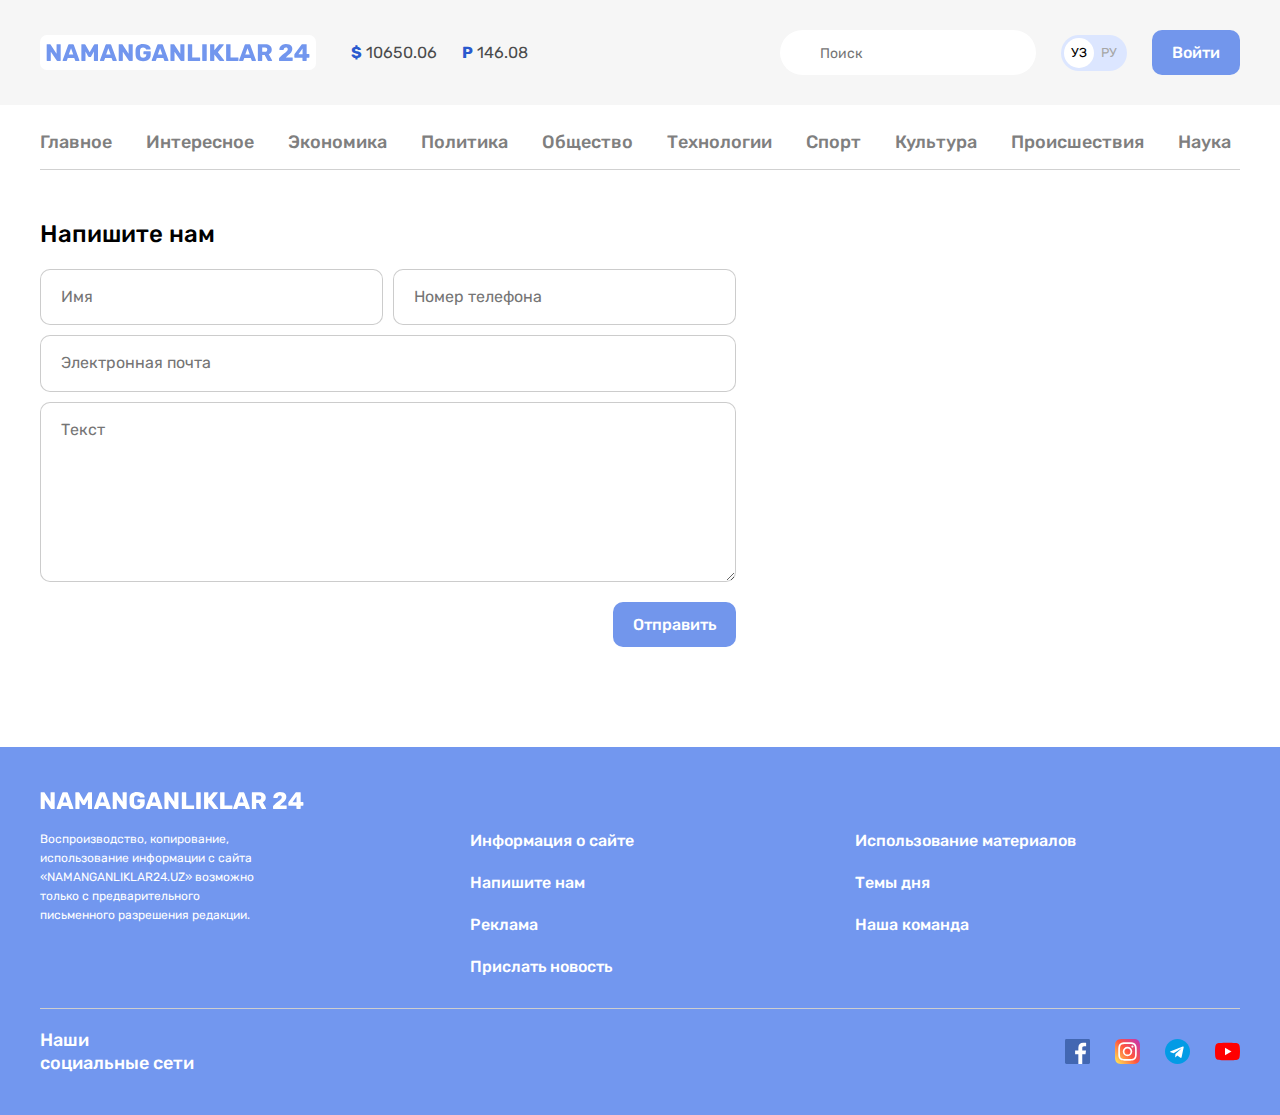
==== contact.html @ d5e80a18 "adding news list and contact page and imrowing css" ====
<!DOCTYPE html>
<html lang="uz">
<head>
  <meta charset="UTF-8">
  <meta http-equiv="X-UA-Compatible" content="IE=edge">
  <meta name="viewport" content="width=device-width, initial-scale=1.0">
  <!--Google fonts-->
  <link rel="preconnect" href="https://fonts.googleapis.com">
  <link rel="preconnect" href="https://fonts.gstatic.com" crossorigin>
  <link href="https://fonts.googleapis.com/css2?family=Rubik:wght@400;500;700&display=swap" rel="stylesheet">
  <link rel="stylesheet" type="text/css" href="css/main.css">
  <link rel="stylesheet" type="text/css" href="css/normalize.css">
  <title>Kontakt N24</title>
</head>
<body>

  <!-- SITE-HEADER -->
  <header class="site-header">
    <!-- SITE-HEADER-TOP -->
    <div class="site-header-top">
      <div class="site-header-top-container container">
        <!-- SITE-HEADER-LOGO -->
        <a class="site-header-logo" href="index.html">
          <img class="logo-img" src="img/logo.svg" alt="N24-logo" width="264" height="28">
        </a>

        <!-- Currency-Rates -->
        <ul class="currency-rates">
          <li class="currency-rates-item">
            <b class="currency-rates-type">$</b>
            <span class="currency-rates-value">10650.06</span>
          </li>
          <li class="currency-rates-item">
            <b class="currency-rates-type">P</b>
            <span class="currency-rates-value">146.08</span>
          </li>
        </ul>

        <!-- Global-Search-Form -->
        <form class="global-search-form" action="https://echo.htmlacademy.ru" method="get">
          <input class="global-search-form-input" type="search" name="serch" placeholder="Поиск" aria-label="Поиск" required>
        </form>

        <!-- Lang-Toggle-->
        <div class="lang-toggle">
          <a class="lang-toggle-link lang-toggle-link-active" href="index.html">УЗ</a>
          <a class="lang-toggle-link" href="index.html/ru">РУ</a>
        </div>
          <!-- Site-Header-Auth -->
          <a class="button button-primary" href="#">Войти</a>
    </div>
    </div>

  <div class="container">
    <!-- SITENAV -->
    <nav class="sitenav">
      <ul class="sitenav-list">
        <li class="sitenav-item"><a class="sitenav-link" href="index.html">Главное</a></li>
        <li class="sitenav-item"><a class="sitenav-link" href="news-list.html">Интересное</a></li>
        <li class="sitenav-item"><a class="sitenav-link" href="news-list.html">Экономика</a></li>
        <li class="sitenav-item"><a class="sitenav-link" href="news-list.html">Политика</a></li>
        <li class="sitenav-item"><a class="sitenav-link" href="news-list.html">Общество</a></li>
        <li class="sitenav-item"><a class="sitenav-link" href="news-list.html">Технологии</a></li>
        <li class="sitenav-item"><a class="sitenav-link" href="news-list.html">Спорт</a></li>
        <li class="sitenav-item"><a class="sitenav-link" href="news-list.html">Культура</a></li>
        <li class="sitenav-item"><a class="sitenav-link" href="news-list.html">Происшествия</a></li>
        <li class="sitenav-item"><a class="sitenav-link" href="news-list.html">Наука</a></li>
      </ul>
    </nav>

    <!-- SITE-HEADER-BANNER -->

  </div>
  </header>

  <!-- MAIN-CONTENT -->
  <main class="main-content">
    <div class="container">
      <div class="contact-page">
        <h1 class="contact-page-heading">Напишите нам</h1>

        <div class="contact-page-content">
          <form class="contact-page-form form" action="https://echo.htmlacademy.ru" method="POST">
            <div class="form-fields">
            <div class="form-groups-wrapper">
              <div class="form-group">
                <input  class="form-field" type="text" name="name" placeholder="Имя" aria-label="Имя" required>
              </div>
              <div class="form-group">
                <input class="form-field" type="tel" name="phone-number" placeholder="Номер телефона" arial-label="Номер телефона" required>
              </div>
            </div>
            <div class="form-group">
              <input class="form-field" type="email" name="email" placeholder="Электронная почта" arial-label="Электронная почта" required>
            </div>
            <div class="form-group">
              <textarea class="form-field form-field-textarea" name="message" placeholder="Текст" aria-label="Текст" required></textarea>
            </div>
            </div>
            <button class="contact-page-form-submit button button-primary" type="submit">Отправить</button>
          </form>
        </div>
      </div>

    </div>
  </main>

  <!-- Site-Footer -->
  <footer class="site-footer">
    <div class="container">
      <div class="site-footer-logo-wrapper">
        <a class="site-footer-logo" href="index.html">
          <img class="site-footer-logo-img" src="img/nam-logo.svg" alt="N24 logo" width="264" height="28">
        </a>
      </div>

      <div class="site-footer-about-links">
        <div class="site-footer-about">Воспроизводство, копирование, использование информации с сайта «NAMANGANLIKLAR24.UZ» возможно только с предварительного письменного разрешения редакции.
        </div>

        <div class="site-footer-links-wrapper">
          <ul class="site-footer-links">
            <li class="site-footer-links-item">
              <a class="site-footer-link" href="#">Информация о сайте</a>
            </li>
            <li class="site-footer-links-item">
              <a class="site-footer-link" href="#">Напишите нам</a>
            </li>
            <li class="site-footer-links-item">
              <a class="site-footer-link" href="#">Реклама</a>
            </li>
            <li class="site-footer-links-item">
              <a class="site-footer-link" href="#">Прислать новость</a>
            </li>
          </ul>

          <ul class="site-footer-links">
            <li class="site-footer-links-item">
              <a class="site-footer-link" href="#">Использование материалов</a>
            </li>
            <li class="site-footer-links-item">
              <a class="site-footer-link" href="#">Темы дня</a>
            </li>
            <li class="site-footer-links-item">
              <a class="site-footer-link" href="#">Наша команда</a>
            </li>
          </ul>
        </div>
      </div>

      <hr class="site-footer-divider">

      <div class="site-footer-socials">
        <h2 class="site-footer-socials-heading">Наши социальные сети</h2>
        <ul class="site-footer-socials-list">
          <li class="site-footer-socials-item">
            <a class="site-footer-socials-link" href="" target="_blank">
              <img class="site-footer-socials-icon" src="img/facebook.svg" alt="Facebook" width="25" height="25">
            </a>
          </li>

          <li class="site-footer-socials-item">
            <a class="site-footer-socials-link" href="" target="_blank">
              <img class="site-footer-socials-icon" src="img/instagram.svg" alt="Instagram" width="25" height="25">
            </a>
          </li>

          <li class="site-footer-socials-item">
            <a class="site-footer-socials-link" href="" target="_blank">
              <img class="site-footer-socials-icon" src="img/telegram.svg" alt="Telegram" width="25" height="25">
            </a>
          </li>

          <li class="site-footer-socials-item">
            <a class="site-footer-socials-link" href="" target="_blank">
              <img class="site-footer-socials-icon" src="img/youtube.svg" alt="YouTube" width="25" height="25">
            </a>
          </li>
        </ul>
      </div>
    </div>

  </footer>
</body>
</html>
---- css/main.css ----
/* Global */

* {
  box-sizing: border-box;
}

html {
  height: 100%;
  scroll-behavior: smooth;
}

body {
  display: flex;
  flex-direction: column;
  height: 100%;
  padding: 0;
  margin: 0;
  font-family: "Rubik", "Arial", sans-serif;
  font-size: 16px;
  line-height: 22px;
  background-color: #fff;
  color: #4a4b4c;
}

img {
  max-width: 100%;
  height: auto;
}

/* OUTLINE STYLES */
*:focus {
  outline: 2px dashed #7296ec;
  outline-offset: 3px;
}

/* BUTTON */
.button {
  display: inline-block;
  border: 0;
  padding: 13px 20px;
  border-radius: 10px;
  font-size: 16px;
  line-height: normal;
  font-weight: 500;
  text-decoration: none;
  text-align: center;
  cursor: pointer;
}



.button:active {
  opacity: 0.6;
}

.button-block {
  display: block;
  width: 100%;
}

.button-primary {
  background-color: #7296ec;
  color: #fff;
}

.button-orange {
  background-color: #f78b3b;
  color: #fff;
}

/* CONTAINER */
.container {
  width: 100%;
  max-width: 1240px;
  padding-left: 20px;
  padding-right: 20px;
  margin-left: auto;
  margin-right: auto;
}

/* SITE-HEADER */
.site-header {
}

/* SITE-HEADER-TOP */
.site-header-top {
  padding-top: 30px;
  margin-bottom: 10px;
  padding-bottom: 30px;
  background-color: #f6f6f6;
}

.site-header-top-container {
  display: flex;
  align-items: center;
}
.container {
}
.site-header-logo {
  background-color: #fff;
  margin-right: 35px;
  padding: 8px 6px;
  border-radius: 7px;
  display: flex;
}

.site-header-logo:hover {
  opacity: 0.8;
}

.site-header-logo:active {
  opacity: 0.6;
}

.logo-img {
}

/* CURRENCY-RATES */
.currency-rates {
  display: flex;
  align-items: center;
  padding: 0;
  margin: 0;
  margin-right: auto;
  list-style: none;
}
.currency-rates-item:not(:last-child) {
  margin-right: 25px;
}
.currency-rates-type {
  color: #2959ce;
}

/* GLOBAL-SEARCH-FORM */
.global-search-form {
  margin-right: 25px;
}

.global-search-form-input {
  padding-top: 15px;
  padding-right: 20px;
  padding-bottom: 13px;
  padding-left: 40px;
  border: 0;
  border-radius: 60px;
  font-size: 14px;
  line-height: normal;
}

.currency-rates-value {
}
.lang-toggle {
  display: flex;
  padding: 3px;
  margin-right: 25px;
  border-radius: 39px;
  background-color: #dce6ff;
}
.lang-toggle-link {
  width: 30px;
  height: 30px;
  border-radius: 50%;
  font-size: 13px;
  line-height: 30px;
  color: #a6a6a6;
  text-align: center;
  text-decoration: none;
}
.lang-toggle-link-active {
  background-color: #fff;
  color: #000;
}

/* SITENAV */
.sitenav {
  padding-top: 12px;
  padding-bottom: 12px;
  border-bottom: 1px solid #d1d1d1;
  font-size: 18px;
  line-height: normal;
  font-weight: 500;
}

.sitenav:not(:last-child) {
  margin-bottom: 40px;
}

.sitenav-list {
  display: flex;
  flex-wrap: wrap;
  align-items: center;
  padding: 0;
  margin: 0;
  list-style: none;
}

.sitenav-item {
  margin-top: 4px;
  margin-bottom: 4px;
}

.sitenav-item:not(:last-child) {
  margin-right: 34px;
}

.sitenav-link {
  display: block;
  color: #7f7f7f;
  text-decoration: none;
}

.sitenav-link:hover {
  color: #7296ec;
}

.sitenav-link:active {
  opacity: 0.6;
}

/* SITE-HEADER-BANNER */
.site-header-banner-link {
  display: flex;
}

/* MAIN-CONTENT */
.main-content {
  flex-grow: 1;
  padding-top: 50px;
  padding-bottom: 100px;
}

/* NEWS-GRID */
.news-grid {
  display: flex;
  flex-wrap: wrap;
  margin-left: -10px;
}

.news-grid-item {
  width: 393px;
  margin-left: 10px;
  margin-bottom: 10px;
}

.article-card {
  display: flex;
  flex-direction: column;
  padding: 20px 17px 15px;
  border-radius: 15px;
  background-color: #f6f6f6;
}

.article-card-title {
  margin-top: 0;
  margin-bottom: 10px;
  font-size: 20px;
  font-weight: 500;
  line-height: 26px;
}
.article-card-link {
  display: inline-block;
  color: #000;
  text-decoration: none;
}

.article-card-link:hover {
  color: #7296ec;
}

.article-card-link:active {
  opacity: 0.6;
}

.article-card-text {
  margin-top: 0;
  margin-bottom: 15px;
}

.article-card-img {
  display: block;
  margin-top: auto;
  width: 360px;
  height: 165px;
  margin-bottom: 16px;
  border-radius: 10px;
  object-fit: cover;
}
.article-card-footer {
  display: flex;
  align-items: center;
}

.article-card-source-icon {
  width: 20px;
  height: 20px;
  margin-right: 10px;
  border-radius: 5px;
}

.article-card-source-item {
  font-size: 12px;
  line-height: normal;
  color: 5e5f61;
}

/* NOTIFICATION-CTA */
.cotification-cta {
  display: flex;
  justify-content: space-between;
  align-items: center;
  padding: 25px 70px 25px 25px;
  margin: 60px 75px;
  border-radius: 10px;
  background-color: #ffd7ba;
}

.notification-cta-text {
  font-size: 20px;
  font-weight: 500;
  line-height: 26px;
  color: #000;

}

/* GLOBAL-NEWS */
.global-news {

}

.global-news-heading {
  margin-top: 0;
  margin-bottom: 20px;
  font-size: 24x;
  font-weight: 500;
  line-height: normal;
  color: #000;
}

.news-list {
  display: flex;
  flex-direction: column;
  margin-bottom: 15px;
}
.news-list-item:not(:last-child) {
  margin-bottom: 10px;
}

/* ARTICLE-CARD-HORIZONTAL */
.article-card-horizontal {
  display: flex;
  align-items: flex-start;
  padding: 20px;
  border-radius: 15px;
  background-color: #f6f6f6;
}
.article-card-horizontal-img {
  width: 210px;
  height: 165px;
  margin-right: 15px;
  border-radius: 10px;
  object-fit: cover;
}
.article-card-horizontal-content {
  flex-grow: 1;
}
.article-card-horizontal-title {
  margin-top: 0;
  margin-bottom: 10px;
  font-style: 20px;
  line-height: 26px;
  font-weight: 500;
}
.article-card-horizontal-link {
  display: inline-block;
  color: #000;
  text-decoration: none;
}

.article-card-horizontal-link:hover {
  color: #7296ec;
}

.article-card-horizontal-link:active {
  opacity: 0.6;
}
.article-card-horizontal-text {
  margin-top: 0;
  margin-bottom: 15px;
  font-size: 16x;
  line-height: 22px;
}
.article-card-horizontal-footer {
  display: flex;
  align-items: center;
}
.article-card-horizontal-source-icon {
  width: 20px;
  height: 20px;
  margin-right: 10px;
  border-radius: 5px;
  object-fit: cover;
}
.article-card-horizontal-source-item {
  font-size: 12px;
  line-height: normal;
  color: #5e5f61;
}

.news-list-more-button {
  padding: 17px;
}

/* LAYOUT */
.layout_2-1 {
  display: flex;
  align-items: flex-start;
}

.layout-2-1-main {
  width: 797px;
  margin-right: 10px;
}

.layout-2-1-sidebar {
  width: 393px;
  margin-top: 49px;
}

.layout-2-1-sidebar-item:not(:last-child) {
  margin-bottom: 10px;
}

/* SIDEBAR-NEWS-CARD */
.sidebar-news-card {
  padding: 20px;
  border-radius: 15px;
  background-color: #f6f6f6;
  color: #000;
}

.sidebar-news-card-heading {
  margin-top: 0;
  margin-bottom: 25px;
  font-size: 18px;
  line-height: 24px;
  font-weight: 500;
}

.sidebar-news-card-list {
  padding: 0;
  margin: 0;
  list-style: none;
}

.sidebar-news-card-item {
  padding-top: 20px;
  padding: 20px;
}

.sidebar-news-card-item:first-child {
  padding-top: 0;
}

.sidebar-news-card-item:last-child {
  padding-bottom: 0;
}

.sidebar-news-card-item:not(:last-child) {
  border-bottom: 1px solid #d2d2d2;
}

.sidebar-news-card-title {
  margin-top: 0;
  margin-bottom: 8px;
  font-size: 18px;
  font-weight: 500;
  line-height: 24px;
}

.sidebar-news-card-link {
  display: inline-block;
  color: #000;
  text-decoration: none;
}

.sidebar-news-card-link:hover {
  color: #7296ec;
}

.sidebar-news-card-link:active {
  opacity: 0.6;
}

.sidebar-news-card-source-time {
  font-size: 13px;
  line-height: normal;
  color: #5e5f61;
}


/* SIDEBAR-AD */
.sidebar-ad {
  display: flex;
}

.sidebar-ad-img {
  width: 393px;
  height: 338px;
  object-fit: cover;
  border-radius: 15px;
}

.sidebar-ad-img-tall {
  height: 553px;
}

/* SITE-FOOTER */
.site-footer {
  padding-top: 40px;
  padding-bottom: 40px;
  background-color: #7297ef;
  color: #fff;
}

.site-footer *:focus {
  outline: 2px dashed #fff;
}
.site-footer-logo-wrapper {
  display: flex;
  margin-bottom: 15px;
}

.site-footer-logo {
  display: flex;
}

.site-footer-logo:hover {
  opacity: 0.8;
}

.site-footer-logo:active {
  opacity: 0.6;
}

.site-footer-logo-img {
  width: 264px;
  height: 28px;
  object-fit: contain;
}

.site-footer-about-links {
  display: flex;
}

.site-footer-about {
  width: 230px;
  margin-right: 200px;
  font-size: 12px;
  line-height: 19px;
}

.site-footer-links-wrapper {
  flex-grow: 1;
  display: flex;
}

.site-footer-links {
  width: 50%;
  padding-left: 0;
  padding-right: 24px;
  margin: 0;
  list-style: none;
  font-weight: 500;
}

.site-footer-links-item:not(:last-child) {
  margin-bottom: 20px;
}

.site-footer-link {
  display: inline-block;
  color: #fff;
  text-decoration: none;
}

.site-footer-link:hover {
  text-decoration: underline;
}

.site-footer-divider {
  height: 1px;
  border: 0;
  margin-top: 30px;
  margin-bottom: 20px;
  background-color: #cecece;
}

.site-footer-socials {
  display: flex;
  justify-content: space-between;
  align-items: center;
}

.site-footer-socials-heading {
width: 160px;
margin: 0;
font-size: 18px;
line-height: 23px;
font-weight: 500;
}

.site-footer-socials-list {
  display: flex;
  align-items: center;
  padding: 0;
  margin: 0;
  list-style: none;
}

.site-footer-socials-item:not(:last-child) {
  margin-right: 25px;
}

.site-footer-socials-link {
  display: flex;
}

.site-footer-socials-icon {
  flex-shrink: 0;
  width: 25px;
  height: 25px;
  object-fit: contain;
}

/* FORM */
.form-groups-wrapper {
  display: flex;
  justify-content: space-between;
}

.form-groups-wrapper:not(:last-child) {
  margin-bottom: 10px;
}

.form-group:not(:last-child) {
  margin-bottom: 10px;
}

.form-groups-wrapper .form-group {
  width: calc(50% - 5px);
  margin-bottom: 0;
}

.form-field {
  display: block;
  width: 100%;
  padding: 18px 20px;
  border: 1px solid rgba(0, 0, 0, 0.2);
  border-radius: 10px;
}

.form-field-textarea {
  min-height: 180px;
  resize: vertical;
}

/* CONTACT-PAGE */
.contact-page-heading {
  margin-top: 0;
  margin-bottom: 20px;
  font-size: 24px;
  line-height: 29px;
  font-weight: 500;
  color: #000;
}

.contact-page-form {
  display: flex;
  flex-direction: column;
  width: 696px;
}

.contact-page-form-submit {
  align-self: flex-end;
  margin-top: 20px;

}
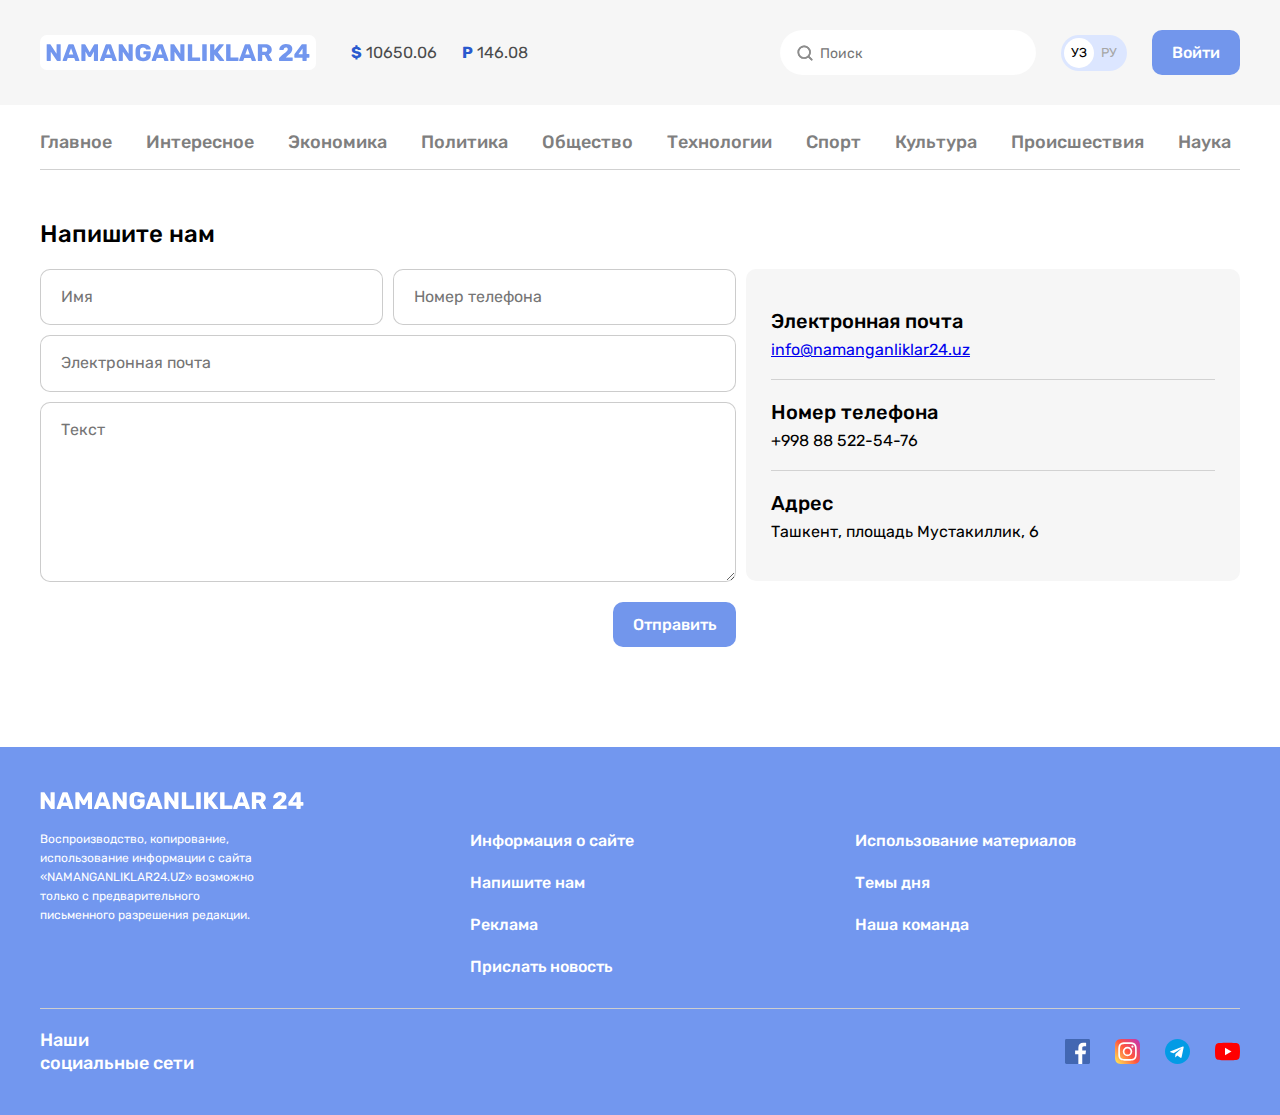
==== commit 8a99cb2f: "Add serch icon and cta image" ====
--- a/contact.html
+++ b/contact.html
@@ -99,6 +99,23 @@
             </div>
             <button class="contact-page-form-submit button button-primary" type="submit">Отправить</button>
           </form>
+
+          <div class="contact-page-info">
+            <dl class="contact-page-definition-card definitions-card">
+              <div class="definitions-card-item">
+                <dt class="definitions-card-title">Электронная почта</dt>
+                <dd class="definitions-card-value"><a href="mailto:info@namangamliklar24.uz?subject=N24%20saytidan%20xabar">info@namanganliklar24.uz</a></dd>
+              </div>
+              <div class="definitions-card-item">
+                <dt class="definitions-card-title">Номер телефона</dt>
+                <dd class="definitions-card-value">+998 88 522-54-76</dd>
+              </div>
+              <div class="definitions-card-item">
+                <dt class="definitions-card-title">Адрес</dt>
+                <dd class="definitions-card-value">Ташкент, площадь Мустакиллик, 6 </dd>
+              </div>
+            </dl>
+          </div>
         </div>
       </div>
 
--- a/css/main.css
+++ b/css/main.css
@@ -145,6 +145,10 @@
   border-radius: 60px;
   font-size: 14px;
   line-height: normal;
+  background-image: url("/img/search-icon.svg");
+  background-repeat: no-repeat;
+  background-size: 20px;
+  background-position: 15px center;
 }
 
 .currency-rates-value {
@@ -312,6 +316,10 @@
   margin: 60px 75px;
   border-radius: 10px;
   background-color: #ffd7ba;
+  background-image: url("/img/cta.jpg");
+  background-repeat: no-repeat;
+  background-size: cover;
+  background-position: center center;
 }
 
 .notification-cta-text {
@@ -664,6 +672,37 @@
   resize: vertical;
 }
 
+/* DEFINITIONS-CARD */
+.definitions-card {
+  padding: 20px 25px;
+  margin: 0;
+  border-radius: 10px;
+  background-color: #f6f6f6;
+  color: #000;
+}
+
+.definitions-card-item {
+  padding-top: 20px;
+  padding-bottom: 20px;
+}
+
+.definitions-card-item:not(:last-child) {
+  border-bottom: 1px solid #d2d2d2;
+}
+
+.definitions-card-title {
+  margin-bottom: 7px;
+  font-size: 20px;
+  line-height: 24px;
+  font-weight: 500;
+}
+
+.definitions-card-value {
+  margin: 0;
+  font-size: 16px;
+  line-height: 19px;
+}
+
 /* CONTACT-PAGE */
 .contact-page-heading {
   margin-top: 0;
@@ -674,6 +713,10 @@
   color: #000;
 }
 
+.contact-page-content {
+  display: flex;
+}
+
 .contact-page-form {
   display: flex;
   flex-direction: column;
@@ -683,5 +726,23 @@
 .contact-page-form-submit {
   align-self: flex-end;
   margin-top: 20px;
+}
+
+.contact-page-info {
+  width: 494px;
+  margin-left: 10px;
+}
+
+/* RETINA */
+@media
+only screen and (-webkit-min-device-pixel-ratio: 2),
+only screen and (   min--moz-device-pixel-ratio: 2),
+only screen and (     -o-min-device-pixel-ratio: 2/1),
+only screen and (        min-device-pixel-ratio: 2),
+only screen and (                min-resolution: 192dpi),
+only screen and (                min-resolution: 2dppx) {
+  .notification-cta {
+    background-image: url("/img/cta@2x.jpg");
+  }
 
 }